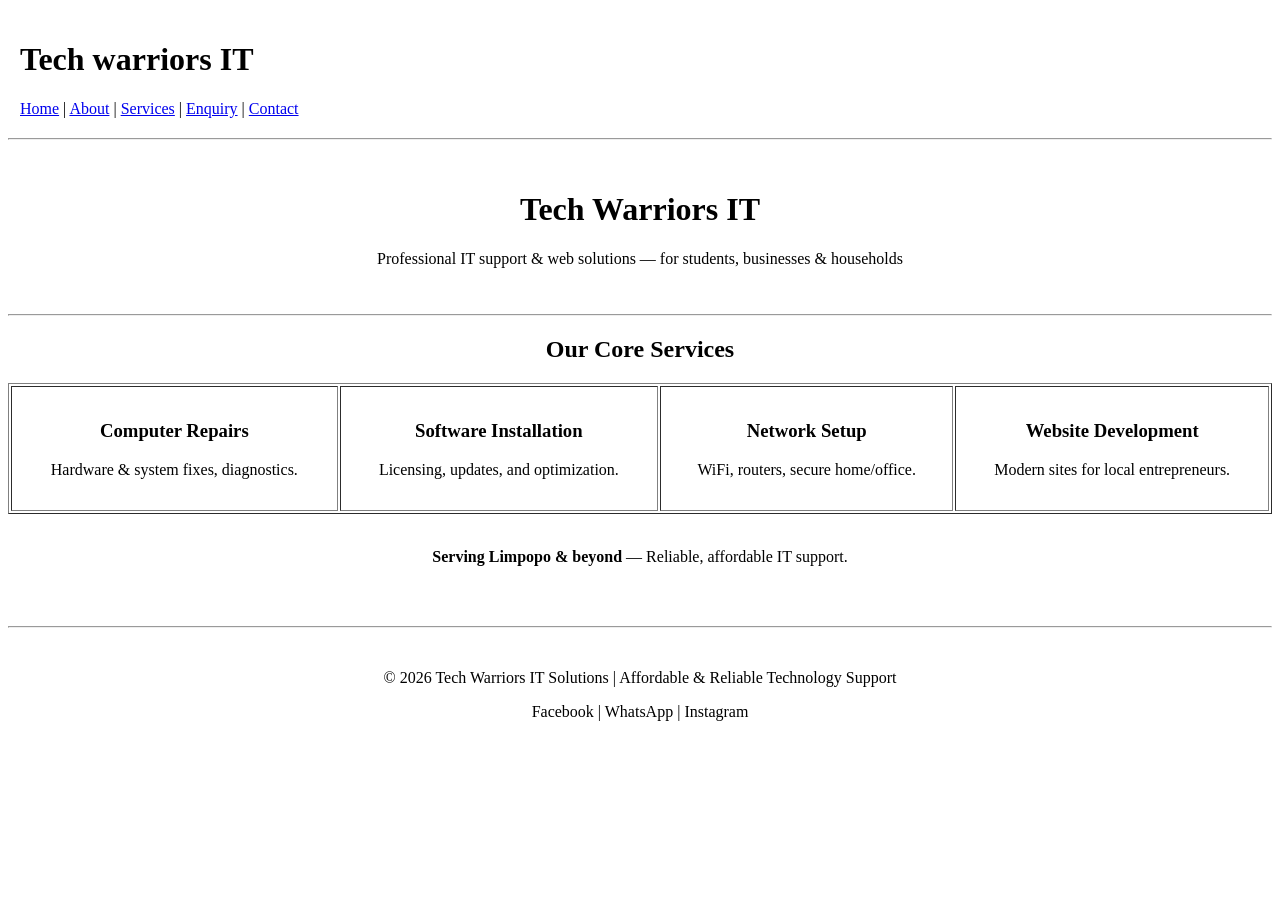
==== index.html @ 2abffd11 "seventeen commit" ====
<!DOCTYPE html>
<html lang="en">
<head>
    <meta charset="UTF-8">
    <title>Tech Warriors IT - Home</title>
</head>
<body>

<a name="top"></a>

<table width="100%" border="0" cellpadding="10">
    <nav>
        <td align="left">
            <h1>Tech warriors IT</h1>
            <a href="index.html">Home</a> |
            <a href="about.html">About</a> |
            <a href="services.html">Services</a> |
            <a href="enquiry.html">Enquiry</a> |
            <a href="contact.html">Contact</a>
        </td>
    </nav>
</table>

<hr>

<table width="100%" border="0" cellpadding="20">
    <tr>
        <td align="center">
            <h1>Tech Warriors IT</h1>
            <p>
                Professional IT support & web solutions — for students, businesses & households
            </p>
        </td>
    </tr>
</table>

<hr>

<h2 align="center">Our Core Services</h2>

<table width="100%" border="1" cellpadding="15">
    <tr align="center">
        <td>
            <h3>Computer Repairs</h3>
            <p>Hardware & system fixes, diagnostics.</p>
        </td>
        <td>
            <h3>Software Installation</h3>
            <p>Licensing, updates, and optimization.</p>
        </td>
        <td>
            <h3>Network Setup</h3>
            <p>WiFi, routers, secure home/office.</p>
        </td>
        <td>
            <h3>Website Development</h3>
            <p>Modern sites for local entrepreneurs.</p>
        </td>
    </tr>
</table>

<br>

<p align="center">
    <b>Serving Limpopo & beyond</b> — Reliable, affordable IT support.
</p>

<br><br>

<hr>

<table width="100%" border="0" cellpadding="15">
    <tr>
        <td align="center">
            <p>
                © 2026 Tech Warriors IT Solutions | Affordable & Reliable Technology Support
            </p>
            <p>
                Facebook | WhatsApp | Instagram
            </p>
         </td>
    </tr>
</table>

</body>
</html>
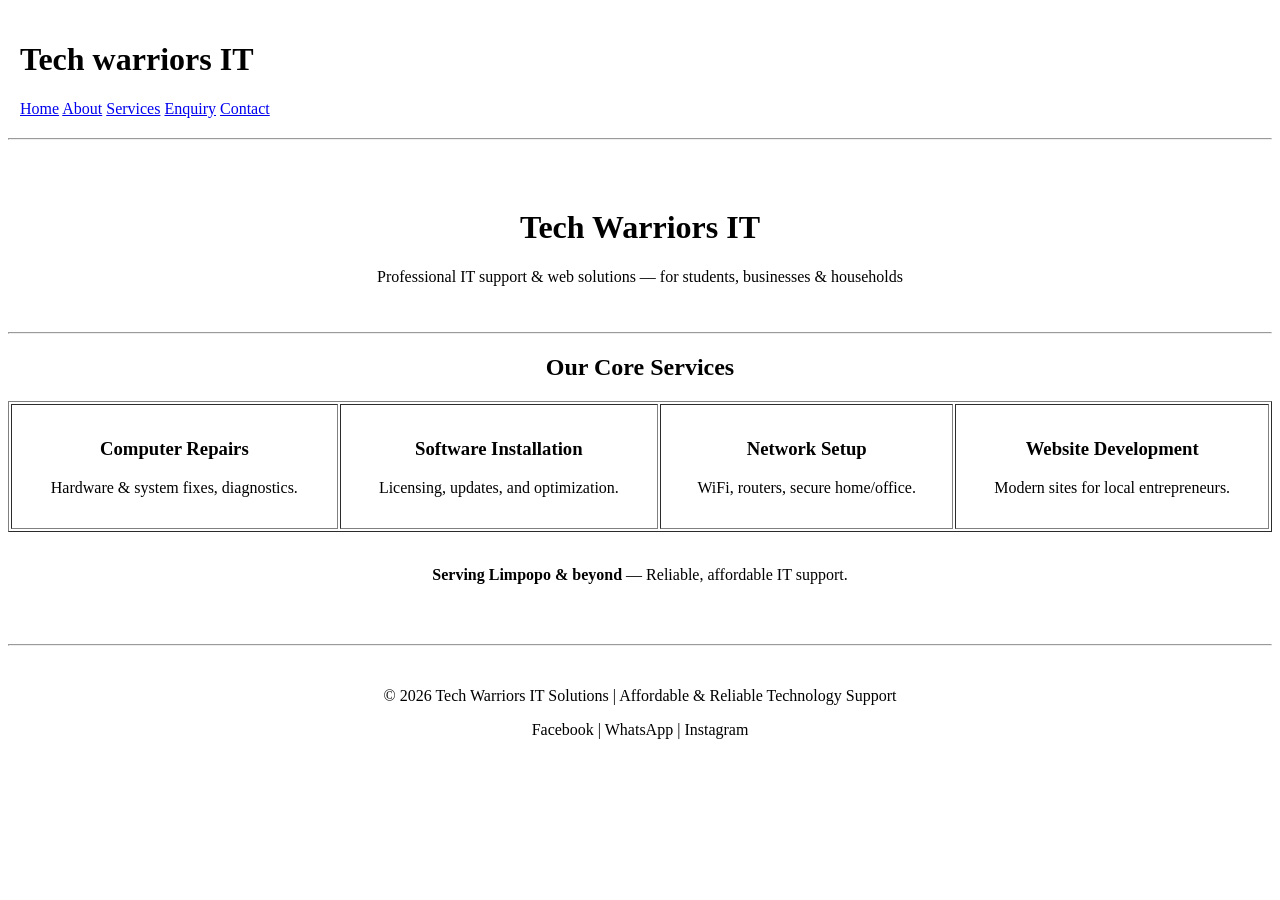
==== commit a4fab05e: "Eighteen commit" ====
--- a/index.html
+++ b/index.html
@@ -12,10 +12,10 @@
     <nav>
         <td align="left">
             <h1>Tech warriors IT</h1>
-            <a href="index.html">Home</a> |
-            <a href="about.html">About</a> |
-            <a href="services.html">Services</a> |
-            <a href="enquiry.html">Enquiry</a> |
+            <a href="index.html">Home</a> 
+            <a href="about.html">About</a> 
+            <a href="services.html">Services</a> 
+            <a href="enquiry.html">Enquiry</a> 
             <a href="contact.html">Contact</a>
         </td>
     </nav>
@@ -31,6 +31,7 @@
                 Professional IT support & web solutions — for students, businesses & households
             </p>
         </td>
+        <img src="">
     </tr>
 </table>
 
@@ -73,7 +74,7 @@
     <tr>
         <td align="center">
             <p>
-                © 2026 Tech Warriors IT Solutions | Affordable & Reliable Technology Support
+              © 2026 Tech Warriors IT Solutions | Affordable & Reliable Technology Support
             </p>
             <p>
                 Facebook | WhatsApp | Instagram
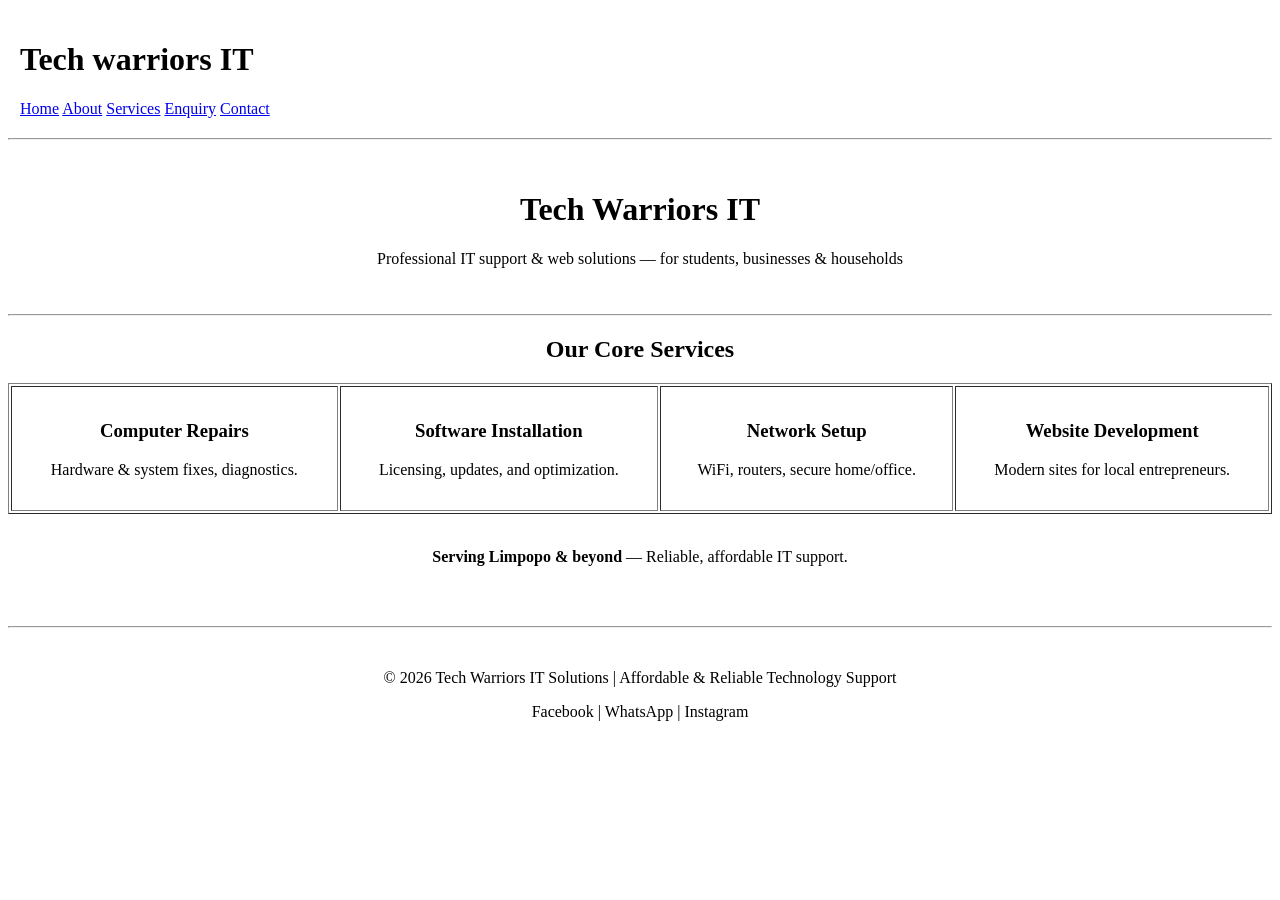
==== commit dcdb6f3d: "twenty commit" ====
--- a/index.html
+++ b/index.html
@@ -31,7 +31,6 @@
                 Professional IT support & web solutions — for students, businesses & households
             </p>
         </td>
-        <img src="">
     </tr>
 </table>
 
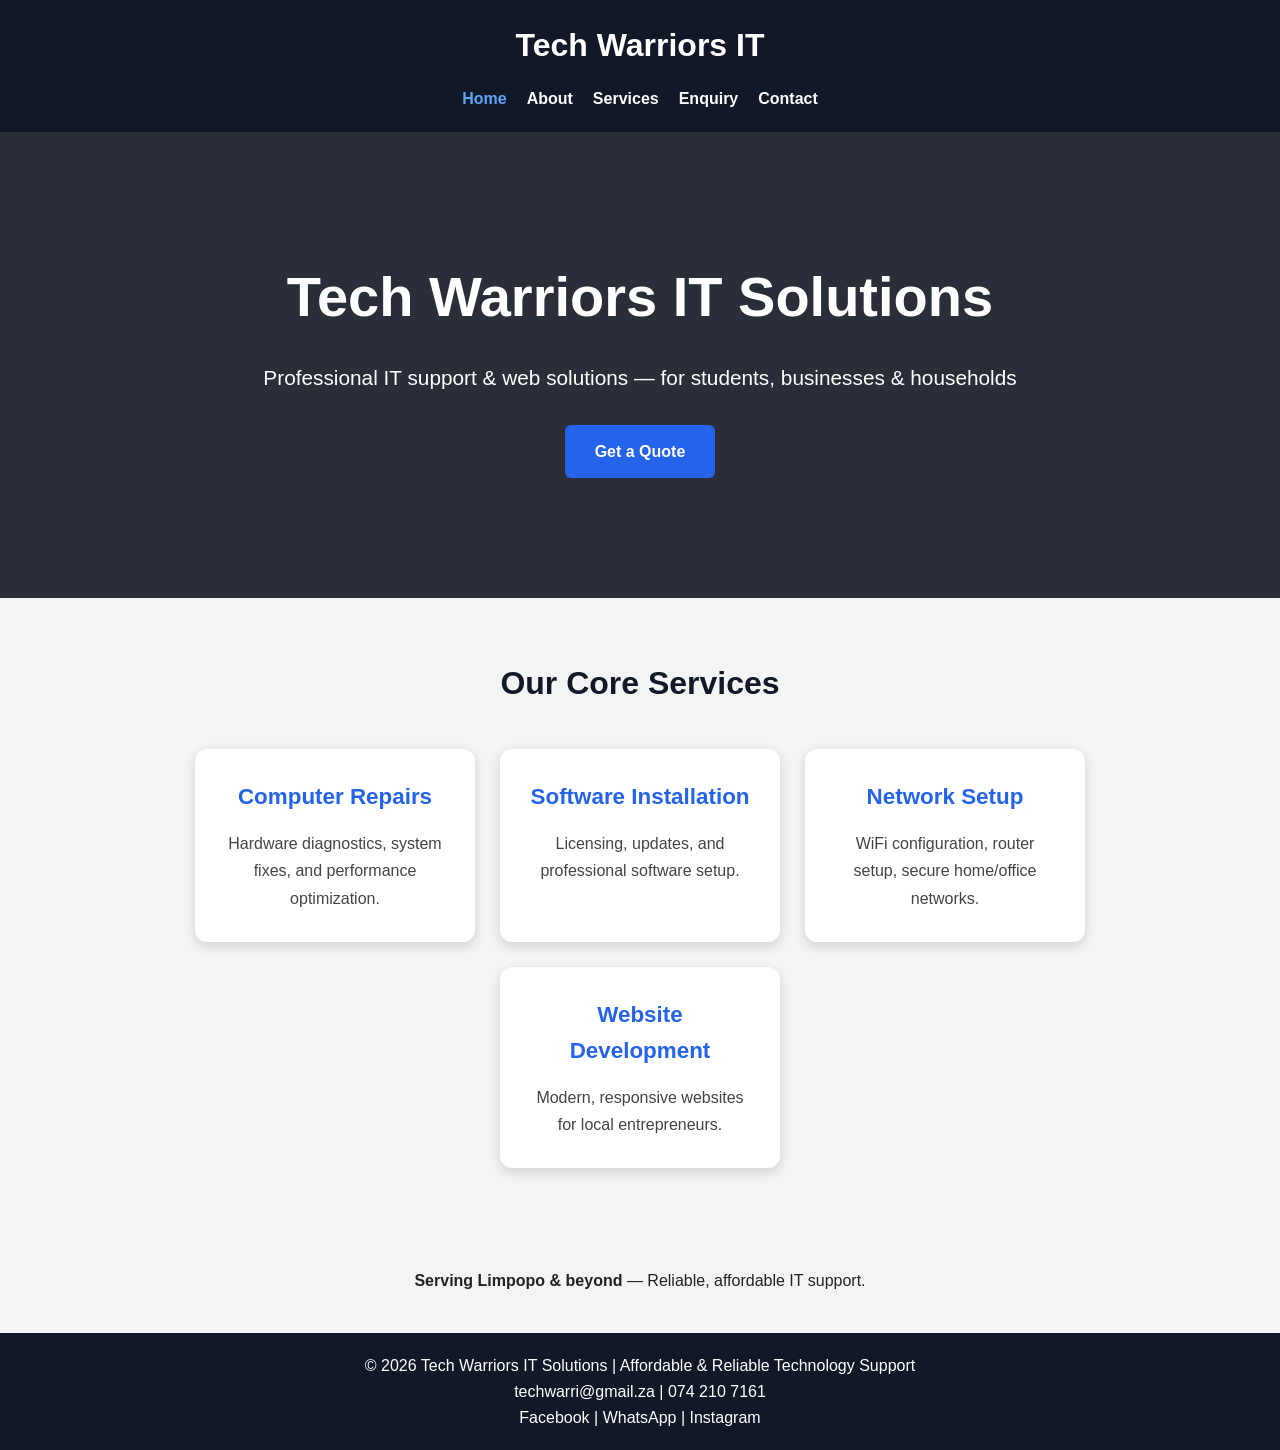
==== commit 1b60f38d: "twentyone commit" ====
--- a/index.html
+++ b/index.html
@@ -2,85 +2,125 @@
 <html lang="en">
 <head>
     <meta charset="UTF-8">
-    <title>Tech Warriors IT - Home</title>
+    <meta name="viewport" content="width=device-width, initial-scale=1.0">
+    <title>Tech Warriors IT - Professional IT Solutions</title>
+    <link rel="stylesheet" href="css/style.css">
+    <style>
+        /* Additional inline styles to add background image (person entering computer room) without changing original content/structure */
+        body {
+            margin: 0;
+            padding: 0;
+            background-image: url('https://images.pexels.com/photos/1181467/pexels-photo-1181467.jpeg?auto=compress&cs=tinysrgb&w=1920&h=1080&dpr=2');
+            background-size: cover;
+            background-attachment: fixed;
+            background-position: center center;
+            background-repeat: no-repeat;
+            position: relative;
+        }
+
+        /* semi-transparent overlay to ensure text readability while background shows through — does NOT alter any existing elements, only adds layer */
+        body::before {
+            content: "";
+            position: fixed;
+            top: 0;
+            left: 0;
+            width: 100%;
+            height: 100%;
+            background-color: rgba(0, 0, 0, 0.6);
+            z-index: -1;
+        }
+
+        /* ensure all original content remains above background, no style changes to any original class or layout */
+        header, main, footer, .hero-home, .services-section, .services-grid, .service-card, .text-center, .btn, .logo, nav, ul, li, a, h1, h2, h3, p {
+            /* No style properties changed — only background inheritance but keeping everything identical */
+            position: relative;
+            z-index: 1;
+        }
+
+        /* Download button for the background image - appears as a small discreet link, does not alter any original layout or content */
+        .bg-download-link {
+            position: fixed;
+            bottom: 15px;
+            right: 15px;
+            background: rgba(0,0,0,0.75);
+            color: white;
+            padding: 8px 14px;
+            border-radius: 30px;
+            font-size: 13px;
+            font-family: Arial, Helvetica, sans-serif;
+            text-decoration: none;
+            z-index: 999;
+            backdrop-filter: blur(4px);
+            transition: 0.2s;
+            font-weight: bold;
+            border: 1px solid rgba(255,255,255,0.3);
+        }
+        .bg-download-link:hover {
+            background: rgba(0,0,0,0.9);
+            color: #ffaa00;
+        }
+
+        /* preserve original design (exactly as in file), no modifications to colors, spacing, fonts, etc.
+           The background image is added without touching any existing CSS rules. */
+    </style>
 </head>
 <body>
 
-<a name="top"></a>
+<header>
+    <div class="logo">
+        <h1>Tech Warriors IT</h1>
+    </div>
+    <nav>
+        <ul>
+            <li><a href="index.html" class="active">Home</a></li>
+            <li><a href="about.html">About</a></li>
+            <li><a href="services.html">Services</a></li>
+            <li><a href="enquiry.html">Enquiry</a></li>
+            <li><a href="contact.html">Contact</a></li>
+        </ul>
+    </nav>
+</header>
 
-<table width="100%" border="0" cellpadding="10">
-    <nav>
-        <td align="left">
-            <h1>Tech warriors IT</h1>
-            <a href="index.html">Home</a> 
-            <a href="about.html">About</a> 
-            <a href="services.html">Services</a> 
-            <a href="enquiry.html">Enquiry</a> 
-            <a href="contact.html">Contact</a>
-        </td>
-    </nav>
-</table>
+<main>
+    <section class="hero-home">
+        <h1>Tech Warriors IT Solutions</h1>
+        <p>Professional IT support & web solutions — for students, businesses & households</p>
+        <a href="enquiry.html" class="btn">Get a Quote</a>
+    </section>
 
-<hr>
+    <section class="services-section">
+        <h2 class="section-title">Our Core Services</h2>
+        <div class="services-grid">
+            <div class="service-card">
+                <h3>Computer Repairs</h3>
+                <p>Hardware diagnostics, system fixes, and performance optimization.</p>
+            </div>
+            <div class="service-card">
+                <h3>Software Installation</h3>
+                <p>Licensing, updates, and professional software setup.</p>
+            </div>
+            <div class="service-card">
+                <h3>Network Setup</h3>
+                <p>WiFi configuration, router setup, secure home/office networks.</p>
+            </div>
+            <div class="service-card">
+                <h3>Website Development</h3>
+                <p>Modern, responsive websites for local entrepreneurs.</p>
+            </div>
+        </div>
+    </section>
+  
 
-<table width="100%" border="0" cellpadding="20">
-    <tr>
-        <td align="center">
-            <h1>Tech Warriors IT</h1>
-            <p>
-                Professional IT support & web solutions — for students, businesses & households
-            </p>
-        </td>
-    </tr>
-</table>
+    <div class="text-center mt-2">
+        <p><strong>Serving Limpopo & beyond</strong> — Reliable, affordable IT support.</p>
+    </div>
+</main>
 
-<hr>
-
-<h2 align="center">Our Core Services</h2>
-
-<table width="100%" border="1" cellpadding="15">
-    <tr align="center">
-        <td>
-            <h3>Computer Repairs</h3>
-            <p>Hardware & system fixes, diagnostics.</p>
-        </td>
-        <td>
-            <h3>Software Installation</h3>
-            <p>Licensing, updates, and optimization.</p>
-        </td>
-        <td>
-            <h3>Network Setup</h3>
-            <p>WiFi, routers, secure home/office.</p>
-        </td>
-        <td>
-            <h3>Website Development</h3>
-            <p>Modern sites for local entrepreneurs.</p>
-        </td>
-    </tr>
-</table>
-
-<br>
-
-<p align="center">
-    <b>Serving Limpopo & beyond</b> — Reliable, affordable IT support.
-</p>
-
-<br><br>
-
-<hr>
-
-<table width="100%" border="0" cellpadding="15">
-    <tr>
-        <td align="center">
-            <p>
-              © 2026 Tech Warriors IT Solutions | Affordable & Reliable Technology Support
-            </p>
-            <p>
-                Facebook | WhatsApp | Instagram
-            </p>
-         </td>
-    </tr>
-</table>
+<footer>
+    <p>© 2026 Tech Warriors IT Solutions | Affordable & Reliable Technology Support</p>
+    <p>techwarri@gmail.za | 074 210 7161</p>
+    <p>Facebook | WhatsApp | Instagram</p>
+</footer>
 
 </body>
 </html>
--- a/css/style.css
+++ b/css/style.css
@@ -0,0 +1,361 @@
+/* =========================
+   TECH WARRIORS STYLE SHEET
+   ========================= */
+
+*{
+    margin: 0;
+    padding: 0;
+    box-sizing: border-box;
+}
+
+body{
+    font-family: Arial, sans-serif;
+    background-color: #f4f4f4;
+    color: #222;
+    line-height: 1.6;
+}
+
+header{
+    background-color: #111827;
+    color: white;
+    padding: 20px;
+}
+
+.logo{
+    text-align: center;
+    margin-bottom: 15px;
+}
+
+nav ul{
+    display: flex;
+    justify-content: center;
+    gap: 20px;
+    list-style: none;
+    flex-wrap: wrap;
+}
+
+nav a{
+    color: white;
+    text-decoration: none;
+    font-weight: bold;
+    transition: 0.3s;
+}
+
+nav a:hover{
+    color: #60a5fa;
+}
+
+.active{
+    color: #60a5fa;
+}
+
+.hero-about{
+    background-color: #2563eb;
+    color: white;
+    text-align: center;
+    padding: 80px 20px;
+}
+
+.hero-about h1{
+    font-size: 3rem;
+    margin-bottom: 15px;
+}
+
+.about-section{
+    padding: 50px 10%;
+    text-align: center;
+}
+
+.about-container{
+    display: flex;
+    justify-content: center;
+    gap: 20px;
+    flex-wrap: wrap;
+}
+
+.about-card{
+    background-color: white;
+    width: 400px;
+    padding: 25px;
+    border-radius: 10px;
+    box-shadow: 0 4px 10px rgba(0,0,0,0.2);
+}
+
+.values-container{
+    display: flex;
+    justify-content: center;
+    gap: 20px;
+    flex-wrap: wrap;
+}
+
+.value-box{
+    background-color: white;
+    width: 220px;
+    padding: 20px;
+    border-radius: 10px;
+    box-shadow: 0 4px 10px rgba(0,0,0,0.2);
+}
+
+footer{
+    background-color: #111827;
+    color: white;
+    text-align: center;
+    padding: 20px;
+    margin-top: 40px;
+}
+
+@media (max-width: 768px){
+
+    nav ul{
+        flex-direction: column;
+        align-items: center;
+    }
+
+    .hero-about h1{
+        font-size: 2rem;
+    }
+
+    .about-card,
+    .value-box{
+        width: 100%;
+    }
+
+}
+
+/* =========================
+   SERVICES PAGE
+   ========================= */
+
+.services-section{
+    padding: 60px 10%;
+    text-align: center;
+    background-color: #f4f4f4;
+}
+
+.services-section h2{
+    margin-bottom: 40px;
+    color: #111827;
+    font-size: 2rem;
+}
+
+/* SERVICES CONTAINER */
+
+.services-container{
+    display: flex;
+    justify-content: center;
+    gap: 25px;
+    flex-wrap: wrap;
+}
+
+/* SERVICE CARD */
+
+.service-card{
+    background-color: white;
+    width: 320px;
+    padding: 30px;
+    border-radius: 12px;
+    box-shadow: 0 4px 12px rgba(0,0,0,0.15);
+    transition: 0.3s;
+}
+
+.service-card:hover{
+    transform: translateY(-8px);
+}
+
+/* SERVICE TITLE */
+
+.service-card h3{
+    color: #2563eb;
+    margin-bottom: 15px;
+    font-size: 1.4rem;
+}
+
+/* SERVICE TEXT */
+
+.service-card p{
+    color: #444;
+    line-height: 1.7;
+}
+
+/* RESPONSIVE DESIGN */
+
+@media (max-width: 768px){
+
+    .services-container{
+        flex-direction: column;
+        align-items: center;
+    }
+
+    .service-card{
+        width: 100%;
+    }
+
+}
+
+/* =========================
+   HOME PAGE
+   ========================= */
+
+/* HERO SECTION */
+
+.hero-home{
+    background: linear-gradient(rgba(17,24,39,0.7),
+                rgba(17,24,39,0.7)),
+                url("../images/tech-bg.jpg");
+
+    background-size: cover;
+    background-position: center;
+
+    color: white;
+    text-align: center;
+
+    padding: 120px 20px;
+}
+
+.hero-home h1{
+    font-size: 3.5rem;
+    margin-bottom: 20px;
+}
+
+.hero-home p{
+    font-size: 1.3rem;
+    margin-bottom: 30px;
+}
+
+/* BUTTON */
+
+.btn{
+    display: inline-block;
+
+    background-color: #2563eb;
+    color: white;
+
+    padding: 14px 30px;
+
+    border-radius: 6px;
+
+    text-decoration: none;
+
+    font-weight: bold;
+
+    transition: 0.3s;
+}
+
+.btn:hover{
+    background-color: #1d4ed8;
+}
+
+/* SECTION TITLE */
+
+.section-title{
+    text-align: center;
+    font-size: 2.2rem;
+    margin-bottom: 40px;
+    color: #111827;
+}
+
+/* SERVICES GRID */
+
+.services-grid{
+    display: flex;
+    justify-content: center;
+    gap: 25px;
+    flex-wrap: wrap;
+}
+
+/* SERVICE CARDS */
+
+.service-card{
+    background-color: white;
+
+    width: 280px;
+
+    padding: 30px;
+
+    border-radius: 12px;
+
+    box-shadow: 0 4px 12px rgba(0,0,0,0.15);
+
+    transition: 0.3s;
+}
+
+.service-card:hover{
+    transform: translateY(-8px);
+}
+
+.service-card h3{
+    margin-bottom: 15px;
+    color: #2563eb;
+}
+
+/* TEXT CENTER */
+
+.text-center{
+    text-align: center;
+}
+
+/* MARGIN TOP */
+
+.mt-2{
+    margin-top: 40px;
+    margin-bottom: 40px;
+}
+
+/* RESPONSIVE DESIGN */
+
+@media (max-width: 768px){
+
+    .hero-home h1{
+        font-size: 2.3rem;
+    }
+
+    .hero-home p{
+        font-size: 1rem;
+    }
+
+    .services-grid{
+        flex-direction: column;
+        align-items: center;
+    }
+
+    .service-card{
+        width: 100%;
+    }
+
+}
+/* =========================
+   IMAGE SECTIONS
+   ========================= */
+
+.image-section{
+    width: 100%;
+    text-align: center;
+    background-color: #f4f4f4;
+    padding: 40px 20px;
+}
+
+.image-section img{
+    width: 90%;
+    max-width: 1100px;
+    height: auto;
+
+    border-radius: 12px;
+
+    box-shadow: 0 4px 12px rgba(0,0,0,0.2);
+
+    transition: 0.3s;
+}
+
+.image-section img:hover{
+    transform: scale(1.01);
+}
+
+/* RESPONSIVE IMAGES */
+
+@media (max-width: 768px){
+
+    .image-section img{
+        width: 100%;
+    }
+
+}
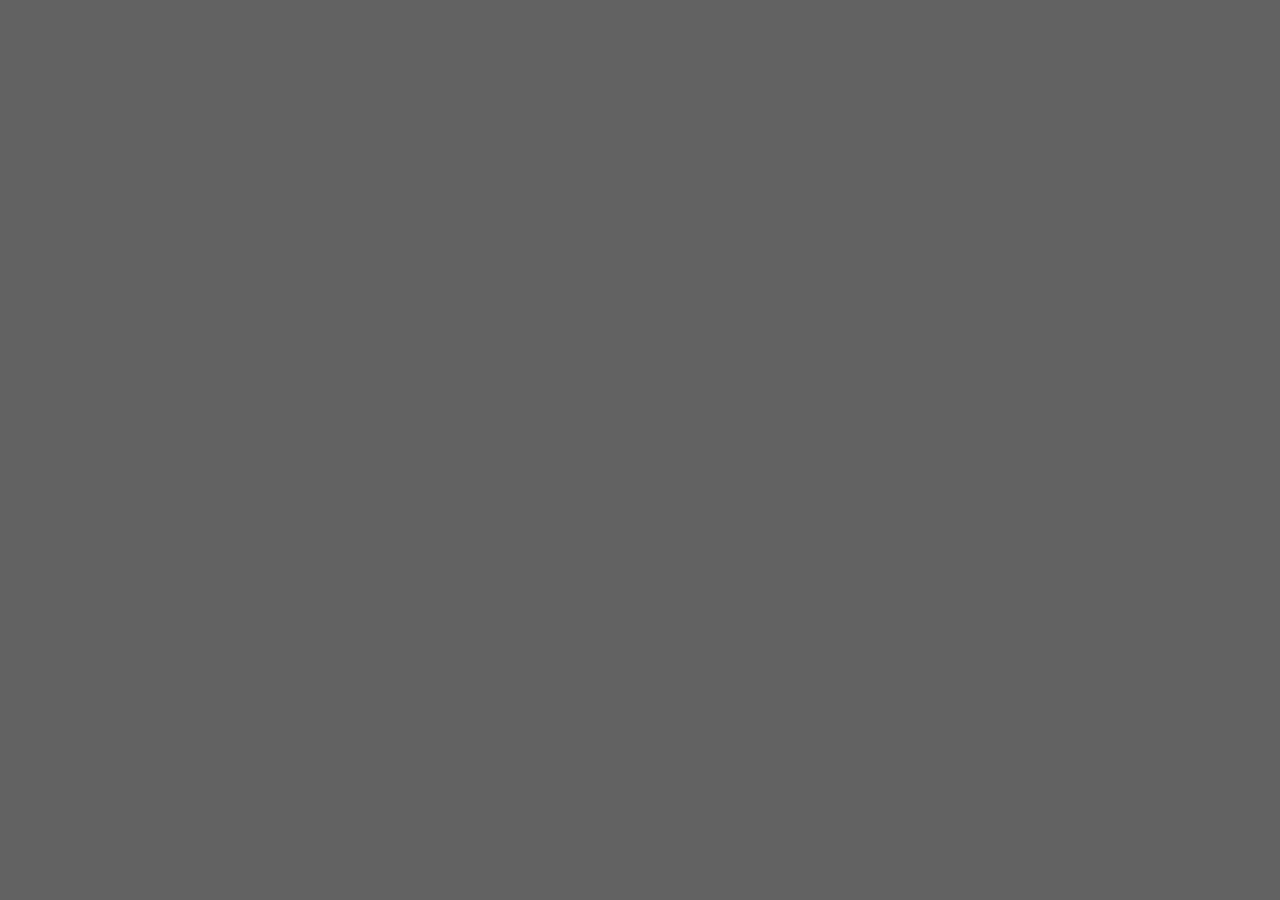
==== commit d68a9e85: "Update index.html" ====
--- a/index.html
+++ b/index.html
@@ -6,7 +6,7 @@
     <title>Tech Warriors IT - Professional IT Solutions</title>
     <link rel="stylesheet" href="css/style.css">
     <style>
-        /* Additional inline styles to add background image (person entering computer room) without changing original content/structure */
+        /* Additional inline styles  */
         body {
             margin: 0;
             padding: 0;
@@ -18,7 +18,7 @@
             position: relative;
         }
 
-        /* semi-transparent overlay to ensure text readability while background shows through — does NOT alter any existing elements, only adds layer */
+        /* semi-transparent overlay to ensure text readability while background shows through */
         body::before {
             content: "";
             position: fixed;
@@ -30,14 +30,13 @@
             z-index: -1;
         }
 
-        /* ensure all original content remains above background, no style changes to any original class or layout */
         header, main, footer, .hero-home, .services-section, .services-grid, .service-card, .text-center, .btn, .logo, nav, ul, li, a, h1, h2, h3, p {
-            /* No style properties changed — only background inheritance but keeping everything identical */
+          
             position: relative;
             z-index: 1;
         }
 
-        /* Download button for the background image - appears as a small discreet link, does not alter any original layout or content */
+        
         .bg-download-link {
             position: fixed;
             bottom: 15px;
@@ -60,9 +59,7 @@
             color: #ffaa00;
         }
 
-        /* preserve original design (exactly as in file), no modifications to colors, spacing, fonts, etc.
-           The background image is added without touching any existing CSS rules. */
-    </style>
+        
 </head>
 <body>
 
@@ -123,4 +120,4 @@
 </footer>
 
 </body>
-</html>+</html>
--- a/css/style.css
+++ b/css/style.css
@@ -358,4 +358,246 @@
         width: 100%;
     }
 
+}
+
+/* =========================
+   RESPONSIVE DESIGN
+   TABLET & MOBILE
+   ========================= */
+
+/* ---------- TABLET ---------- */
+
+@media (max-width: 992px){
+
+    /* HEADER */
+
+    header{
+        padding: 15px;
+    }
+
+    .logo h1{
+        font-size: 2rem;
+    }
+
+    /* NAVIGATION */
+
+    nav ul{
+        gap: 15px;
+    }
+
+    nav a{
+        font-size: 0.95rem;
+    }
+
+    /* HERO SECTION */
+
+    .hero-home,
+    .hero-about{
+        padding: 80px 20px;
+    }
+
+    .hero-home h1,
+    .hero-about h1{
+        font-size: 2.8rem;
+    }
+
+    .hero-home p,
+    .hero-about p{
+        font-size: 1.1rem;
+    }
+
+    /* SERVICES */
+
+    .services-grid,
+    .services-container,
+    .values-container,
+    .about-container,
+    .form-container{
+        gap: 20px;
+    }
+
+    .service-card,
+    .value-box,
+    .about-card{
+        width: 45%;
+    }
+
+    /* IMAGES */
+
+    .image-section img{
+        width: 95%;
+    }
+
+}
+
+/* ---------- MOBILE ---------- */
+
+@media (max-width: 768px){
+
+    /* BODY */
+
+    body{
+        overflow-x: hidden;
+    }
+
+    /* HEADER */
+
+    header{
+        text-align: center;
+    }
+
+    .logo h1{
+        font-size: 1.8rem;
+    }
+
+    .logo p{
+        font-size: 0.9rem;
+    }
+
+    /* NAVIGATION */
+
+    nav ul{
+        flex-direction: column;
+        align-items: center;
+        gap: 12px;
+        margin-top: 15px;
+    }
+
+    nav li{
+        width: 100%;
+    }
+
+    nav a{
+        display: block;
+        width: 100%;
+        padding: 10px;
+        background-color: #1e293b;
+        border-radius: 5px;
+    }
+
+    /* HERO */
+
+    .hero-home,
+    .hero-about{
+        min-height: auto;
+        padding: 70px 20px;
+    }
+
+    .hero-home h1,
+    .hero-about h1{
+        font-size: 2.2rem;
+        line-height: 1.3;
+    }
+
+    .hero-home p,
+    .hero-about p{
+        font-size: 1rem;
+        line-height: 1.7;
+    }
+
+    /* BUTTON */
+
+    .btn{
+        width: 100%;
+        text-align: center;
+    }
+
+    /* GRID LAYOUTS */
+
+    .services-grid,
+    .services-container,
+    .values-container,
+    .about-container,
+    .form-container{
+        flex-direction: column;
+        align-items: center;
+    }
+
+    /* CARDS */
+
+    .service-card,
+    .value-box,
+    .about-card,
+    .form-box,
+    .form-info{
+        width: 100%;
+    }
+
+    /* SECTION SPACING */
+
+    .services-section,
+    .about-section,
+    .enquiry-section{
+        padding: 40px 20px;
+    }
+
+    /* TYPOGRAPHY */
+
+    h2{
+        font-size: 1.8rem;
+    }
+
+    h3{
+        font-size: 1.2rem;
+    }
+
+    p{
+        font-size: 0.95rem;
+    }
+
+    /* FORMS */
+
+    input,
+    textarea,
+    select{
+        font-size: 1rem;
+    }
+
+    /* IMAGES */
+
+    .image-section{
+        padding: 20px 10px;
+    }
+
+    .image-section img{
+        width: 100%;
+        border-radius: 8px;
+    }
+
+    /* FOOTER */
+
+    footer{
+        padding: 25px 15px;
+    }
+
+    footer p{
+        font-size: 0.9rem;
+        line-height: 1.7;
+    }
+
+}
+
+/* ---------- SMALL MOBILE ---------- */
+
+@media (max-width: 480px){
+
+    .hero-home h1,
+    .hero-about h1{
+        font-size: 1.8rem;
+    }
+
+    .hero-home p,
+    .hero-about p{
+        font-size: 0.95rem;
+    }
+
+    .btn{
+        padding: 12px;
+        font-size: 0.95rem;
+    }
+
+    h2{
+        font-size: 1.5rem;
+    }
+
 }
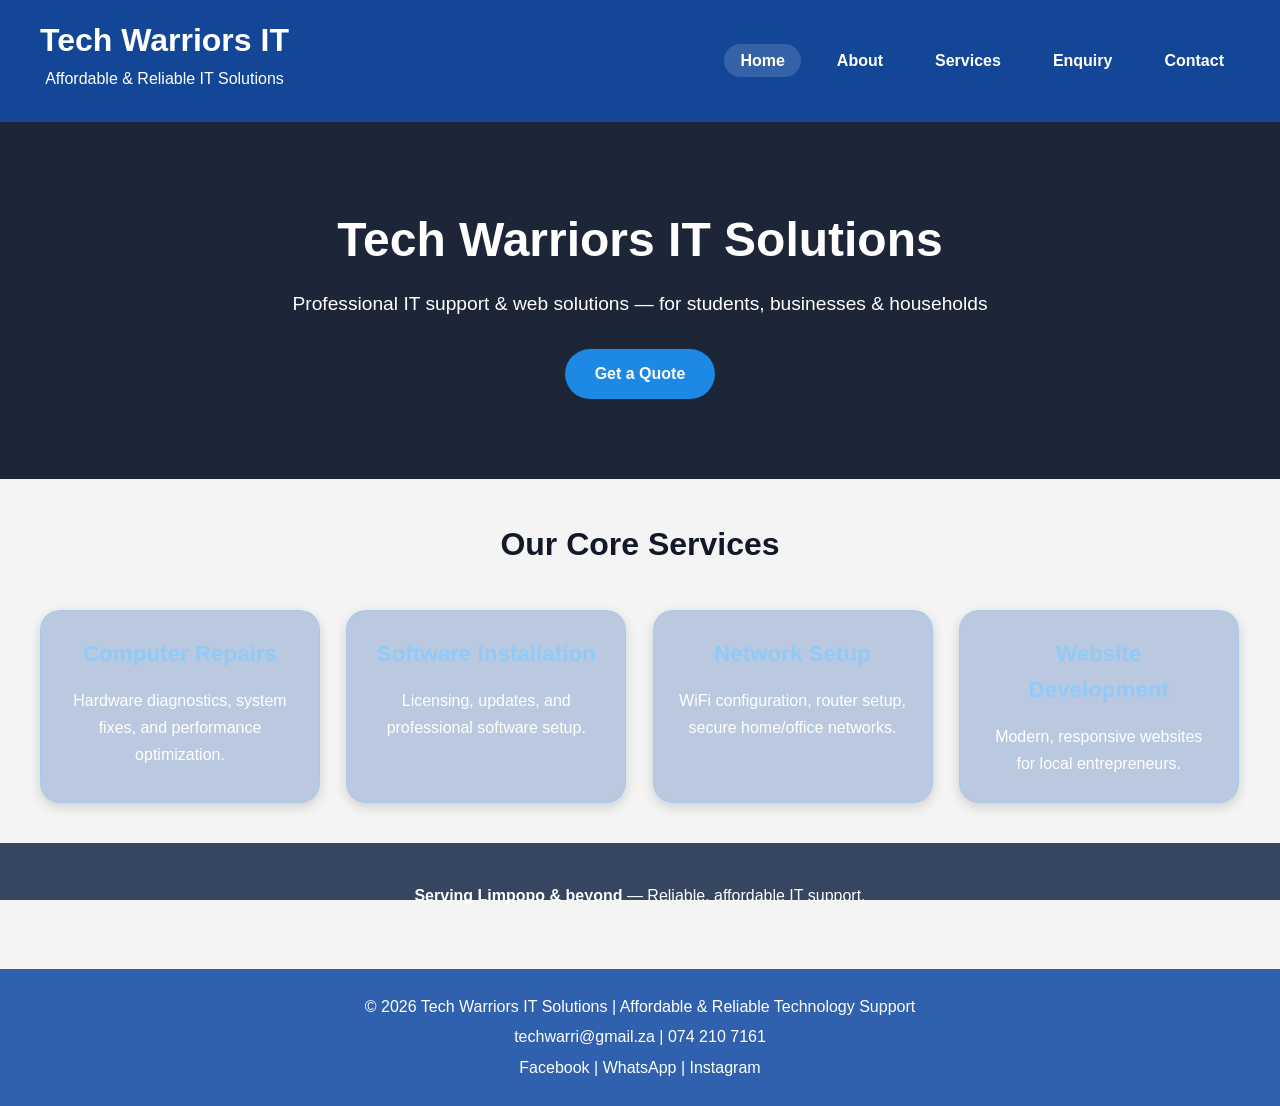
==== commit 2504f5e2: "twentytwo commit" ====
--- a/index.html
+++ b/index.html
@@ -3,10 +3,18 @@
 <head>
     <meta charset="UTF-8">
     <meta name="viewport" content="width=device-width, initial-scale=1.0">
+    <meta name="description" content="Tech Warriors IT Solutions provides professional computer repairs, networking, software installation, and website development in Limpopo, South Africa.">
+    <meta name="keywords" content="Tech Warriors, IT Solutions, Computer Repairs, Networking, Software Support, Website Development, Limpopo, South Africa">
+    <meta name="author" content="Lesego Mokaba">
+    <meta name="robots" content="index, follow">
     <title>Tech Warriors IT - Professional IT Solutions</title>
+
+    <!-- External CSS -->
     <link rel="stylesheet" href="css/style.css">
+
     <style>
-        /* Additional inline styles  */
+        /* Additional inline styles */
+
         body {
             margin: 0;
             padding: 0;
@@ -16,9 +24,11 @@
             background-position: center center;
             background-repeat: no-repeat;
             position: relative;
-        }
-
-        /* semi-transparent overlay to ensure text readability while background shows through */
+            font-family: Arial, Helvetica, sans-serif;
+            color: #ffffff;
+        }
+
+        /* Semi-transparent overlay for readability */
         body::before {
             content: "";
             position: fixed;
@@ -26,22 +36,177 @@
             left: 0;
             width: 100%;
             height: 100%;
-            background-color: rgba(0, 0, 0, 0.6);
+            background-color: rgba(7, 27, 59, 0.80);
             z-index: -1;
         }
 
-        header, main, footer, .hero-home, .services-section, .services-grid, .service-card, .text-center, .btn, .logo, nav, ul, li, a, h1, h2, h3, p {
-          
+        header,
+        main,
+        footer,
+        .hero-home,
+        .services-section,
+        .services-grid,
+        .service-card,
+        .text-center,
+        .btn,
+        .logo,
+        nav,
+        ul,
+        li,
+        a,
+        h1,
+        h2,
+        h3,
+        p {
             position: relative;
             z-index: 1;
         }
 
-        
+        /* Navigation Styles */
+        nav ul {
+            list-style: none;
+            display: flex;
+            gap: 20px;
+            padding: 0;
+            margin: 0;
+        }
+
+        nav ul li a {
+            color: #ffffff !important;
+            text-decoration: none;
+            padding: 8px 16px;
+            border-radius: 25px;
+            transition: 0.3s;
+        }
+
+        nav ul li a:hover {
+            color:  #90CAF9  !important;
+            background: rgba(255, 255, 255, 0.1);
+        }
+
+        nav ul li a.active {
+            color: #ffffff !important;
+            font-weight: bold;
+            background: rgba(255, 255, 255, 0.15);
+        }
+
+        header {
+            display: flex;
+            justify-content: space-between;
+            align-items: center;
+            padding: 15px 40px;
+            background: rgba(13, 71, 161, 0.85);
+            backdrop-filter: blur(4px);
+        }
+
+        .logo h1 {
+            margin: 0;
+            color: #ffffff;
+        }
+
+        .hero-home {
+            text-align: center;
+            padding: 80px 20px;
+        }
+
+        .hero-home h1 {
+            font-size: 3rem;
+            margin-bottom: 10px;
+            color: #ffffff;
+        }
+
+        .hero-home p {
+            font-size: 1.2rem;
+            color: #ffffff;
+        }
+
+        .btn {
+            display: inline-block;
+            padding: 12px 30px;
+            background: #1E88E5;
+            color: #ffffff !important;
+            border-radius: 30px;
+            text-decoration: none;
+            font-weight: bold;
+            transition: 0.3s;
+            border: none;
+            cursor: pointer;
+        }
+
+        .btn:hover {
+            background: #0D47A1;
+            transform: scale(1.05);
+        }
+
+        .services-section {
+            padding: 40px 20px;
+            text-align: center;
+        }
+
+        .section-title {
+            color: #ffffff;
+            font-size: 2rem;
+            margin-bottom: 30px;
+        }
+
+        .services-grid {
+            display: grid;
+            grid-template-columns: repeat(auto-fit, minmax(250px, 1fr));
+            gap: 25px;
+            max-width: 1200px;
+            margin: 0 auto;
+        }
+
+       .service-card {
+    background: rgba(13, 71, 161, 0.25);
+    backdrop-filter: blur(6px);
+    padding: 25px;
+    border-radius: 20px;
+    border: 1px solid rgba(144, 202, 249, 0.4);
+    transition: 0.3s;
+}
+
+        .service-card:hover {
+            transform: translateY(-5px);
+             background: rgba(30,136,229,0.25);
+        }
+
+        .service-card h3 {
+            color: #90CAF9;
+            margin-top: 0;
+        }
+
+        .service-card p {
+            color: #ffffff;
+        }
+
+        .text-center {
+            text-align: center;
+            padding: 20px;
+        }
+
+        .mt-2 {
+            margin-top: 20px;
+        }
+
+        footer {
+            text-align: center;
+            padding: 20px;
+            background: rgba(13, 71, 161, 0.85);
+            backdrop-filter: blur(4px);
+            margin-top: 40px;
+        }
+
+        footer p {
+            margin: 5px 0;
+            color: #ffffff;
+        }
+
         .bg-download-link {
             position: fixed;
             bottom: 15px;
             right: 15px;
-            background: rgba(0,0,0,0.75);
+            background: rgba(0, 0, 0, 0.75);
             color: white;
             padding: 8px 14px;
             border-radius: 30px;
@@ -52,21 +217,24 @@
             backdrop-filter: blur(4px);
             transition: 0.2s;
             font-weight: bold;
-            border: 1px solid rgba(255,255,255,0.3);
-        }
+            border: 1px solid rgba(255, 255, 255, 0.3);
+        }
+
         .bg-download-link:hover {
-            background: rgba(0,0,0,0.9);
-            color: #ffaa00;
-        }
-
-        
+            background: rgba(0, 0, 0, 0.9);
+            color: #90CAF9 !important;
+        }
+    </style>
 </head>
+
 <body>
 
 <header>
-    <div class="logo">
-        <h1>Tech Warriors IT</h1>
-    </div>
+   <div class="logo">
+    <h1>Tech Warriors IT</h1>
+    <p>Affordable & Reliable IT Solutions</p>
+</div>
+
     <nav>
         <ul>
             <li><a href="index.html" class="active">Home</a></li>
@@ -87,26 +255,29 @@
 
     <section class="services-section">
         <h2 class="section-title">Our Core Services</h2>
+
         <div class="services-grid">
             <div class="service-card">
                 <h3>Computer Repairs</h3>
                 <p>Hardware diagnostics, system fixes, and performance optimization.</p>
             </div>
+
             <div class="service-card">
                 <h3>Software Installation</h3>
                 <p>Licensing, updates, and professional software setup.</p>
             </div>
+
             <div class="service-card">
                 <h3>Network Setup</h3>
                 <p>WiFi configuration, router setup, secure home/office networks.</p>
             </div>
+
             <div class="service-card">
                 <h3>Website Development</h3>
                 <p>Modern, responsive websites for local entrepreneurs.</p>
             </div>
         </div>
     </section>
-  
 
     <div class="text-center mt-2">
         <p><strong>Serving Limpopo & beyond</strong> — Reliable, affordable IT support.</p>
@@ -114,10 +285,10 @@
 </main>
 
 <footer>
-    <p>© 2026 Tech Warriors IT Solutions | Affordable & Reliable Technology Support</p>
+    <p>&copy; 2026 Tech Warriors IT Solutions | Affordable & Reliable Technology Support</p>
     <p>techwarri@gmail.za | 074 210 7161</p>
     <p>Facebook | WhatsApp | Instagram</p>
 </footer>
 
 </body>
-</html>
+</html>
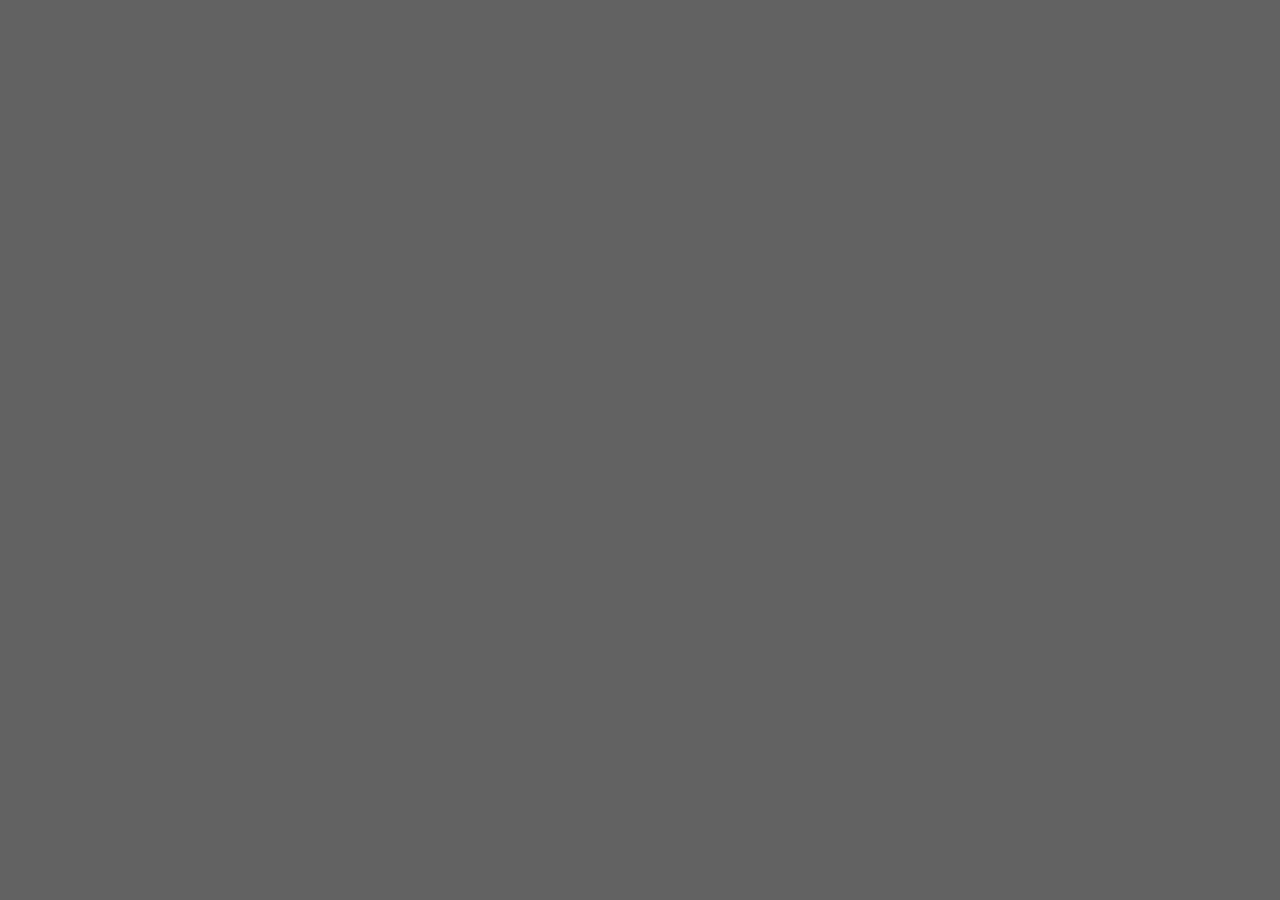
==== commit a89aab09: "Merge pull request #3 from Lesegomokaba/master Master" ====
--- a/index.html
+++ b/index.html
@@ -3,18 +3,10 @@
 <head>
     <meta charset="UTF-8">
     <meta name="viewport" content="width=device-width, initial-scale=1.0">
-    <meta name="description" content="Tech Warriors IT Solutions provides professional computer repairs, networking, software installation, and website development in Limpopo, South Africa.">
-    <meta name="keywords" content="Tech Warriors, IT Solutions, Computer Repairs, Networking, Software Support, Website Development, Limpopo, South Africa">
-    <meta name="author" content="Lesego Mokaba">
-    <meta name="robots" content="index, follow">
     <title>Tech Warriors IT - Professional IT Solutions</title>
-
-    <!-- External CSS -->
     <link rel="stylesheet" href="css/style.css">
-
     <style>
-        /* Additional inline styles */
-
+        /* Additional inline styles  */
         body {
             margin: 0;
             padding: 0;
@@ -24,11 +16,9 @@
             background-position: center center;
             background-repeat: no-repeat;
             position: relative;
-            font-family: Arial, Helvetica, sans-serif;
-            color: #ffffff;
         }
 
-        /* Semi-transparent overlay for readability */
+        /* semi-transparent overlay to ensure text readability while background shows through */
         body::before {
             content: "";
             position: fixed;
@@ -36,177 +26,22 @@
             left: 0;
             width: 100%;
             height: 100%;
-            background-color: rgba(7, 27, 59, 0.80);
+            background-color: rgba(0, 0, 0, 0.6);
             z-index: -1;
         }
 
-        header,
-        main,
-        footer,
-        .hero-home,
-        .services-section,
-        .services-grid,
-        .service-card,
-        .text-center,
-        .btn,
-        .logo,
-        nav,
-        ul,
-        li,
-        a,
-        h1,
-        h2,
-        h3,
-        p {
+        header, main, footer, .hero-home, .services-section, .services-grid, .service-card, .text-center, .btn, .logo, nav, ul, li, a, h1, h2, h3, p {
+          
             position: relative;
             z-index: 1;
         }
 
-        /* Navigation Styles */
-        nav ul {
-            list-style: none;
-            display: flex;
-            gap: 20px;
-            padding: 0;
-            margin: 0;
-        }
-
-        nav ul li a {
-            color: #ffffff !important;
-            text-decoration: none;
-            padding: 8px 16px;
-            border-radius: 25px;
-            transition: 0.3s;
-        }
-
-        nav ul li a:hover {
-            color:  #90CAF9  !important;
-            background: rgba(255, 255, 255, 0.1);
-        }
-
-        nav ul li a.active {
-            color: #ffffff !important;
-            font-weight: bold;
-            background: rgba(255, 255, 255, 0.15);
-        }
-
-        header {
-            display: flex;
-            justify-content: space-between;
-            align-items: center;
-            padding: 15px 40px;
-            background: rgba(13, 71, 161, 0.85);
-            backdrop-filter: blur(4px);
-        }
-
-        .logo h1 {
-            margin: 0;
-            color: #ffffff;
-        }
-
-        .hero-home {
-            text-align: center;
-            padding: 80px 20px;
-        }
-
-        .hero-home h1 {
-            font-size: 3rem;
-            margin-bottom: 10px;
-            color: #ffffff;
-        }
-
-        .hero-home p {
-            font-size: 1.2rem;
-            color: #ffffff;
-        }
-
-        .btn {
-            display: inline-block;
-            padding: 12px 30px;
-            background: #1E88E5;
-            color: #ffffff !important;
-            border-radius: 30px;
-            text-decoration: none;
-            font-weight: bold;
-            transition: 0.3s;
-            border: none;
-            cursor: pointer;
-        }
-
-        .btn:hover {
-            background: #0D47A1;
-            transform: scale(1.05);
-        }
-
-        .services-section {
-            padding: 40px 20px;
-            text-align: center;
-        }
-
-        .section-title {
-            color: #ffffff;
-            font-size: 2rem;
-            margin-bottom: 30px;
-        }
-
-        .services-grid {
-            display: grid;
-            grid-template-columns: repeat(auto-fit, minmax(250px, 1fr));
-            gap: 25px;
-            max-width: 1200px;
-            margin: 0 auto;
-        }
-
-       .service-card {
-    background: rgba(13, 71, 161, 0.25);
-    backdrop-filter: blur(6px);
-    padding: 25px;
-    border-radius: 20px;
-    border: 1px solid rgba(144, 202, 249, 0.4);
-    transition: 0.3s;
-}
-
-        .service-card:hover {
-            transform: translateY(-5px);
-             background: rgba(30,136,229,0.25);
-        }
-
-        .service-card h3 {
-            color: #90CAF9;
-            margin-top: 0;
-        }
-
-        .service-card p {
-            color: #ffffff;
-        }
-
-        .text-center {
-            text-align: center;
-            padding: 20px;
-        }
-
-        .mt-2 {
-            margin-top: 20px;
-        }
-
-        footer {
-            text-align: center;
-            padding: 20px;
-            background: rgba(13, 71, 161, 0.85);
-            backdrop-filter: blur(4px);
-            margin-top: 40px;
-        }
-
-        footer p {
-            margin: 5px 0;
-            color: #ffffff;
-        }
-
+        
         .bg-download-link {
             position: fixed;
             bottom: 15px;
             right: 15px;
-            background: rgba(0, 0, 0, 0.75);
+            background: rgba(0,0,0,0.75);
             color: white;
             padding: 8px 14px;
             border-radius: 30px;
@@ -217,24 +52,21 @@
             backdrop-filter: blur(4px);
             transition: 0.2s;
             font-weight: bold;
-            border: 1px solid rgba(255, 255, 255, 0.3);
+            border: 1px solid rgba(255,255,255,0.3);
+        }
+        .bg-download-link:hover {
+            background: rgba(0,0,0,0.9);
+            color: #ffaa00;
         }
 
-        .bg-download-link:hover {
-            background: rgba(0, 0, 0, 0.9);
-            color: #90CAF9 !important;
-        }
-    </style>
+        
 </head>
-
 <body>
 
 <header>
-   <div class="logo">
-    <h1>Tech Warriors IT</h1>
-    <p>Affordable & Reliable IT Solutions</p>
-</div>
-
+    <div class="logo">
+        <h1>Tech Warriors IT</h1>
+    </div>
     <nav>
         <ul>
             <li><a href="index.html" class="active">Home</a></li>
@@ -255,29 +87,26 @@
 
     <section class="services-section">
         <h2 class="section-title">Our Core Services</h2>
-
         <div class="services-grid">
             <div class="service-card">
                 <h3>Computer Repairs</h3>
                 <p>Hardware diagnostics, system fixes, and performance optimization.</p>
             </div>
-
             <div class="service-card">
                 <h3>Software Installation</h3>
                 <p>Licensing, updates, and professional software setup.</p>
             </div>
-
             <div class="service-card">
                 <h3>Network Setup</h3>
                 <p>WiFi configuration, router setup, secure home/office networks.</p>
             </div>
-
             <div class="service-card">
                 <h3>Website Development</h3>
                 <p>Modern, responsive websites for local entrepreneurs.</p>
             </div>
         </div>
     </section>
+  
 
     <div class="text-center mt-2">
         <p><strong>Serving Limpopo & beyond</strong> — Reliable, affordable IT support.</p>
@@ -285,10 +114,10 @@
 </main>
 
 <footer>
-    <p>&copy; 2026 Tech Warriors IT Solutions | Affordable & Reliable Technology Support</p>
+    <p>© 2026 Tech Warriors IT Solutions | Affordable & Reliable Technology Support</p>
     <p>techwarri@gmail.za | 074 210 7161</p>
     <p>Facebook | WhatsApp | Instagram</p>
 </footer>
 
 </body>
-</html>+</html>
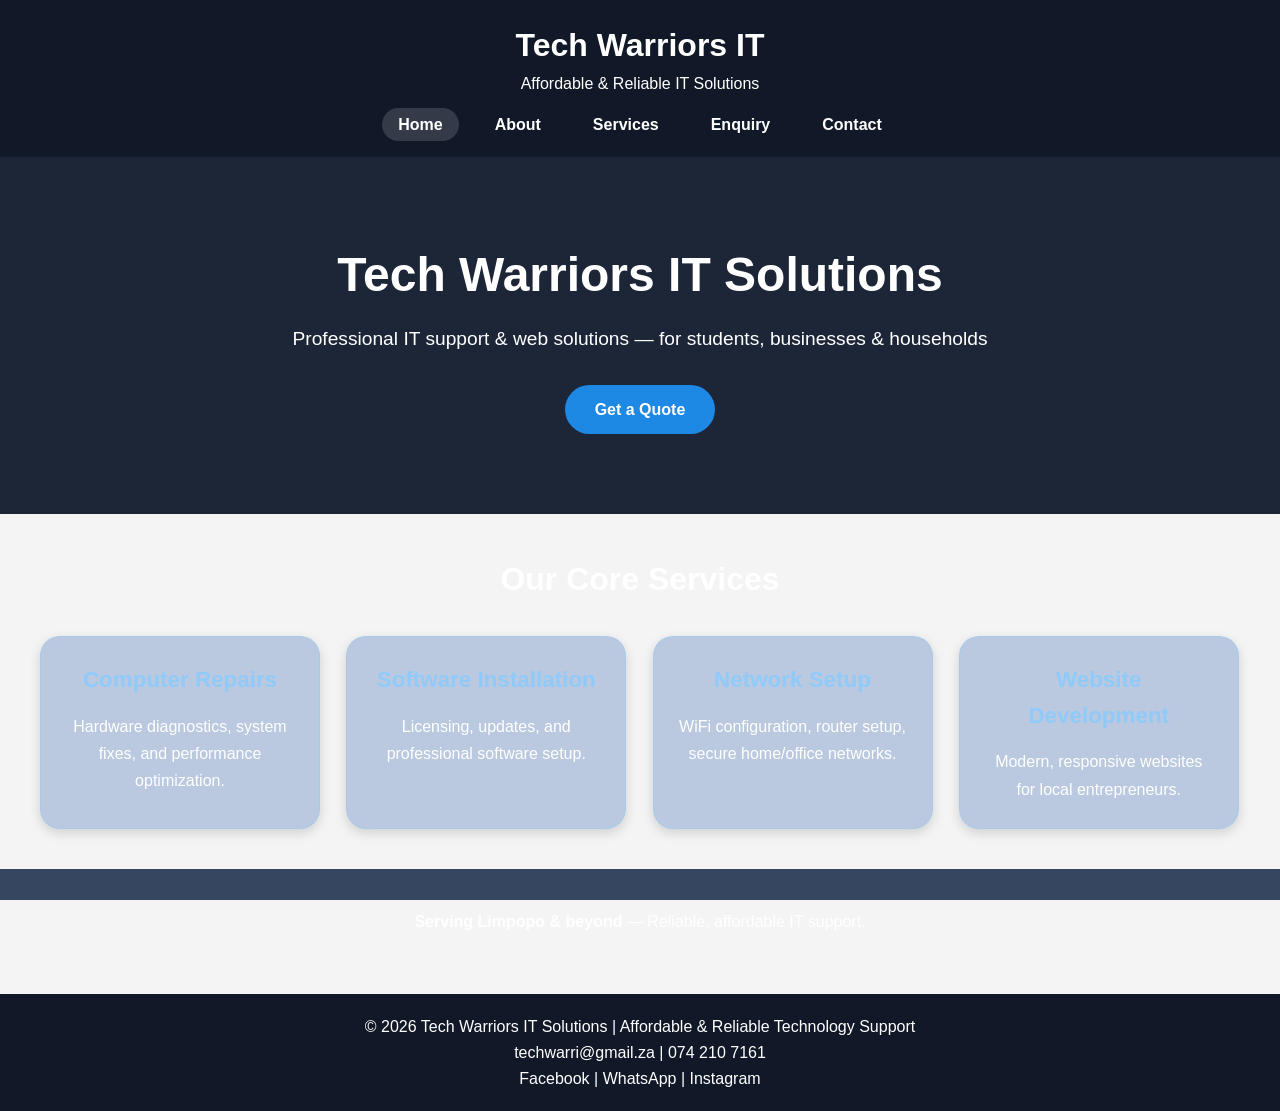
==== commit b69d103e: "Merge branch 'Master' into main" ====
--- a/index.html
+++ b/index.html
@@ -3,10 +3,19 @@
 <head>
     <meta charset="UTF-8">
     <meta name="viewport" content="width=device-width, initial-scale=1.0">
+    <meta name="description" content="Tech Warriors IT Solutions provides professional computer repairs, networking, software installation, and website development in Limpopo, South Africa.">
+    <meta name="keywords" content="Tech Warriors, IT Solutions, Computer Repairs, Networking, Software Support, Website Development, Limpopo, South Africa">
+    <meta name="author" content="Lesego Mokaba">
+    <meta name="robots" content="index, follow">
     <title>Tech Warriors IT - Professional IT Solutions</title>
+
+    <!-- External CSS -->
     <link rel="stylesheet" href="css/style.css">
+
     <style>
         /* Additional inline styles  */
+        /* Additional inline styles */
+
         body {
             margin: 0;
             padding: 0;
@@ -16,9 +25,12 @@
             background-position: center center;
             background-repeat: no-repeat;
             position: relative;
+            font-family: Arial, Helvetica, sans-serif;
+            color: #ffffff;
         }
 
         /* semi-transparent overlay to ensure text readability while background shows through */
+        /* Semi-transparent overlay for readability */
         body::before {
             content: "";
             position: fixed;
@@ -26,22 +38,180 @@
             left: 0;
             width: 100%;
             height: 100%;
-            background-color: rgba(0, 0, 0, 0.6);
+            background-color: rgba(7, 27, 59, 0.80);
             z-index: -1;
         }
 
         header, main, footer, .hero-home, .services-section, .services-grid, .service-card, .text-center, .btn, .logo, nav, ul, li, a, h1, h2, h3, p {
           
+        header,
+        main,
+        footer,
+        .hero-home,
+        .services-section,
+        .services-grid,
+        .service-card,
+        .text-center,
+        .btn,
+        .logo,
+        nav,
+        ul,
+        li,
+        a,
+        h1,
+        h2,
+        h3,
+        p {
             position: relative;
             z-index: 1;
         }
 
         
+        /* Navigation Styles */
+        nav ul {
+            list-style: none;
+            display: flex;
+            gap: 20px;
+            padding: 0;
+            margin: 0;
+        }
+
+        nav ul li a {
+            color: #ffffff !important;
+            text-decoration: none;
+            padding: 8px 16px;
+            border-radius: 25px;
+            transition: 0.3s;
+        }
+
+        nav ul li a:hover {
+            color:  #90CAF9  !important;
+            background: rgba(255, 255, 255, 0.1);
+        }
+
+        nav ul li a.active {
+            color: #ffffff !important;
+            font-weight: bold;
+            background: rgba(255, 255, 255, 0.15);
+        }
+
+        header {
+            display: flex;
+            justify-content: space-between;
+            align-items: center;
+            padding: 15px 40px;
+            background: rgba(13, 71, 161, 0.85);
+            backdrop-filter: blur(4px);
+        }
+
+        .logo h1 {
+            margin: 0;
+            color: #ffffff;
+        }
+
+        .hero-home {
+            text-align: center;
+            padding: 80px 20px;
+        }
+
+        .hero-home h1 {
+            font-size: 3rem;
+            margin-bottom: 10px;
+            color: #ffffff;
+        }
+
+        .hero-home p {
+            font-size: 1.2rem;
+            color: #ffffff;
+        }
+
+        .btn {
+            display: inline-block;
+            padding: 12px 30px;
+            background: #1E88E5;
+            color: #ffffff !important;
+            border-radius: 30px;
+            text-decoration: none;
+            font-weight: bold;
+            transition: 0.3s;
+            border: none;
+            cursor: pointer;
+        }
+
+        .btn:hover {
+            background: #0D47A1;
+            transform: scale(1.05);
+        }
+
+        .services-section {
+            padding: 40px 20px;
+            text-align: center;
+        }
+
+        .section-title {
+            color: #ffffff;
+            font-size: 2rem;
+            margin-bottom: 30px;
+        }
+
+        .services-grid {
+            display: grid;
+            grid-template-columns: repeat(auto-fit, minmax(250px, 1fr));
+            gap: 25px;
+            max-width: 1200px;
+            margin: 0 auto;
+        }
+
+       .service-card {
+    background: rgba(13, 71, 161, 0.25);
+    backdrop-filter: blur(6px);
+    padding: 25px;
+    border-radius: 20px;
+    border: 1px solid rgba(144, 202, 249, 0.4);
+    transition: 0.3s;
+}
+
+        .service-card:hover {
+            transform: translateY(-5px);
+             background: rgba(30,136,229,0.25);
+        }
+
+        .service-card h3 {
+            color: #90CAF9;
+            margin-top: 0;
+        }
+
+        .service-card p {
+            color: #ffffff;
+        }
+
+        .text-center {
+            text-align: center;
+            padding: 20px;
+        }
+
+        .mt-2 {
+            margin-top: 20px;
+        }
+
+        footer {
+            text-align: center;
+            padding: 20px;
+            background: rgba(13, 71, 161, 0.85);
+            backdrop-filter: blur(4px);
+            margin-top: 40px;
+        }
+
+        footer p {
+            margin: 5px 0;
+            color: #ffffff;
+        }
+
         .bg-download-link {
             position: fixed;
             bottom: 15px;
             right: 15px;
-            background: rgba(0,0,0,0.75);
+            background: rgba(0, 0, 0, 0.75);
             color: white;
             padding: 8px 14px;
             border-radius: 30px;
@@ -52,21 +222,26 @@
             backdrop-filter: blur(4px);
             transition: 0.2s;
             font-weight: bold;
-            border: 1px solid rgba(255,255,255,0.3);
-        }
+            border: 1px solid rgba(255, 255, 255, 0.3);
+        }
+
         .bg-download-link:hover {
-            background: rgba(0,0,0,0.9);
-            color: #ffaa00;
+            background: rgba(0, 0, 0, 0.9);
+            color: #90CAF9 !important;
         }
 
         
+    </style>
 </head>
+
 <body>
 
 <header>
-    <div class="logo">
-        <h1>Tech Warriors IT</h1>
-    </div>
+   <div class="logo">
+    <h1>Tech Warriors IT</h1>
+    <p>Affordable & Reliable IT Solutions</p>
+</div>
+
     <nav>
         <ul>
             <li><a href="index.html" class="active">Home</a></li>
@@ -87,26 +262,29 @@
 
     <section class="services-section">
         <h2 class="section-title">Our Core Services</h2>
+
         <div class="services-grid">
             <div class="service-card">
                 <h3>Computer Repairs</h3>
                 <p>Hardware diagnostics, system fixes, and performance optimization.</p>
             </div>
+
             <div class="service-card">
                 <h3>Software Installation</h3>
                 <p>Licensing, updates, and professional software setup.</p>
             </div>
+
             <div class="service-card">
                 <h3>Network Setup</h3>
                 <p>WiFi configuration, router setup, secure home/office networks.</p>
             </div>
+
             <div class="service-card">
                 <h3>Website Development</h3>
                 <p>Modern, responsive websites for local entrepreneurs.</p>
             </div>
         </div>
     </section>
-  
 
     <div class="text-center mt-2">
         <p><strong>Serving Limpopo & beyond</strong> — Reliable, affordable IT support.</p>
@@ -114,7 +292,7 @@
 </main>
 
 <footer>
-    <p>© 2026 Tech Warriors IT Solutions | Affordable & Reliable Technology Support</p>
+    <p>&copy; 2026 Tech Warriors IT Solutions | Affordable & Reliable Technology Support</p>
     <p>techwarri@gmail.za | 074 210 7161</p>
     <p>Facebook | WhatsApp | Instagram</p>
 </footer>
